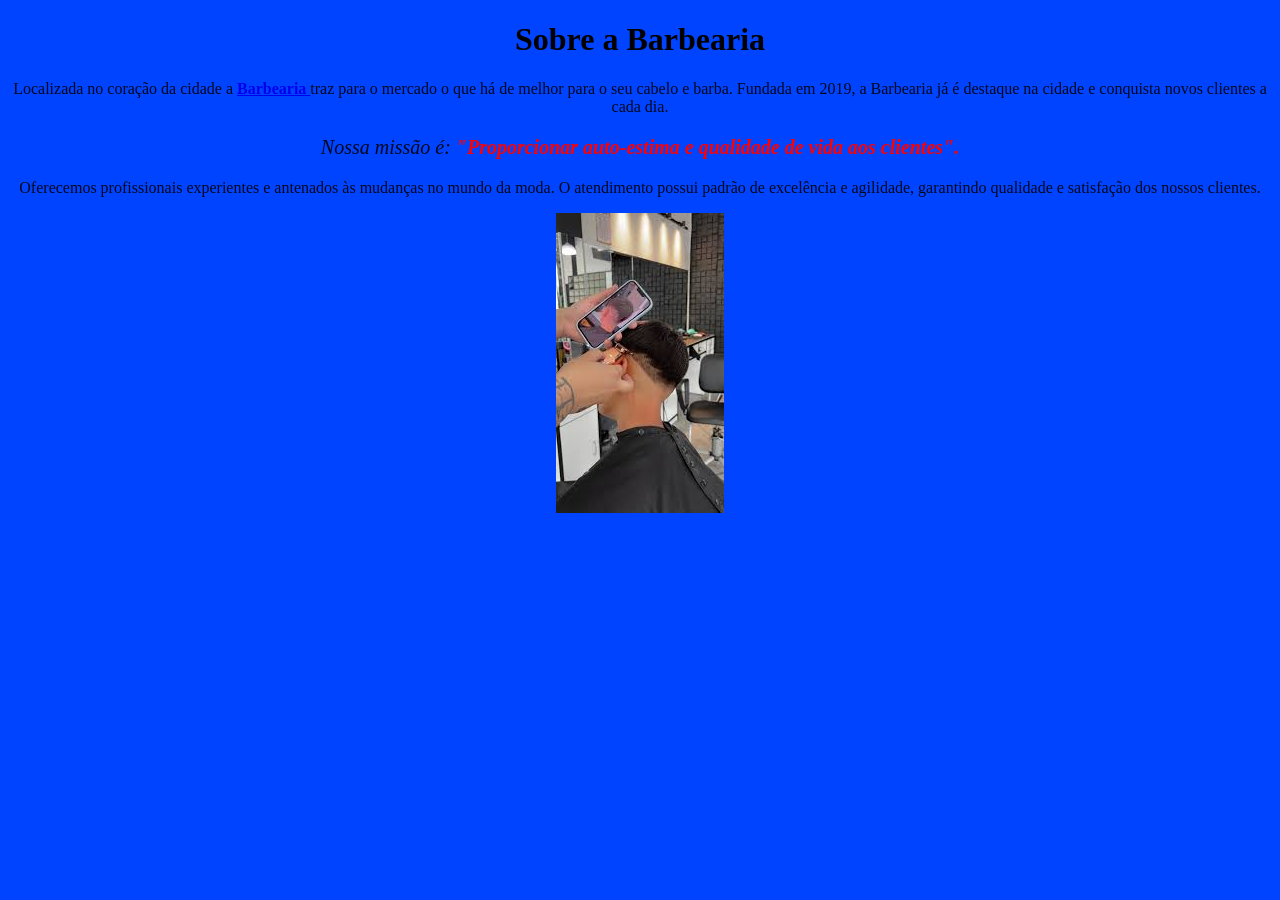
==== index.html @ 309955a8 "finalizando" ====
<!DOCTYPE html>
<html lang="PT-br">
<head>
    <meta charset="UTF-8">
    <meta name="viewport" content="width=device-width, initial-scale=1.0">
    <title>Barbearia</title>
    <link rel="stylesheet" href="style.css">
</head>

<body>

    <h1 style="text-align:center">Sobre a Barbearia</h1>   
    <p>Localizada no coração da cidade a 
        <strong><a href="https://share.google/sTjBnJZgBVjcZ43Ii">Barbearia </a></strong>traz para o mercado o que há de melhor para o seu cabelo e barba. Fundada em 2019, a Barbearia já é destaque na cidade e conquista novos clientes a cada dia.</p>   
    <p style="font-size: 20px"><em>Nossa missão é: <strong>"Proporcionar auto-estima e qualidade de vida aos clientes".</strong></em></p>
    <p>Oferecemos profissionais experientes e antenados às mudanças no mundo da moda. O atendimento possui padrão de excelência e agilidade, garantindo qualidade e satisfação dos nossos clientes.</p>
 <div style="text-align:center"><img src="corte.png" alt=""></div>





</body>
</html>
---- style.css ----
body{
    background: #0044ff;
}
p{
    text-align: center;
    color: #000000e3;
}

em strong{
    color: #ff0000;
}
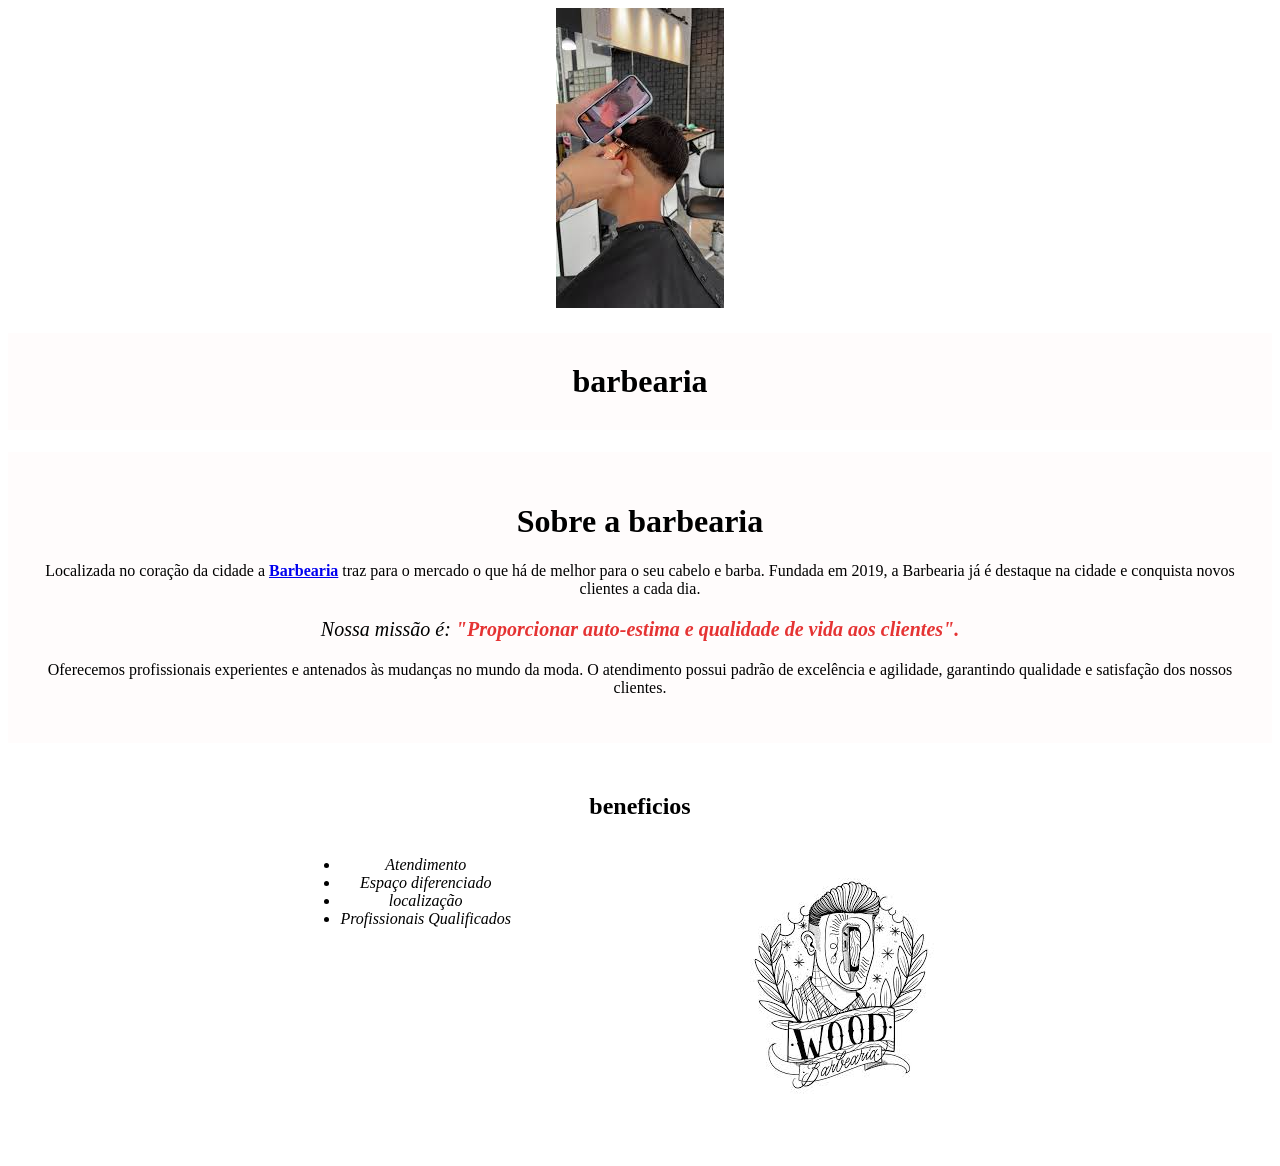
==== commit 77d32d13: "finalizando" ====
--- a/index.html
+++ b/index.html
@@ -1,24 +1,44 @@
 <!DOCTYPE html>
-<html lang="PT-br">
+<html lang="pt-BR">
+
 <head>
     <meta charset="UTF-8">
-    <meta name="viewport" content="width=device-width, initial-scale=1.0">
     <title>Barbearia</title>
     <link rel="stylesheet" href="style.css">
 </head>
 
 <body>
+    <center><img src="corte.png" </center>
+    <header>
+        <h1 class="titulo principal"> barbearia</h1>
+    </header>
+        <div class="principal">
+            <h1>Sobre a barbearia</h1>
+            <p>Localizada no coração da cidade a <strong><a
+                        href="https://share.google/ajmPUVkMjm0ef8jnF">Barbearia</a></strong> traz para o mercado o que
+                há
+                de melhor para o seu cabelo e barba. Fundada em 2019, a Barbearia já é destaque na cidade e
+                conquista novos clientes a cada dia.</p>
 
-    <h1 style="text-align:center">Sobre a Barbearia</h1>   
-    <p>Localizada no coração da cidade a 
-        <strong><a href="https://share.google/sTjBnJZgBVjcZ43Ii">Barbearia </a></strong>traz para o mercado o que há de melhor para o seu cabelo e barba. Fundada em 2019, a Barbearia já é destaque na cidade e conquista novos clientes a cada dia.</p>   
-    <p style="font-size: 20px"><em>Nossa missão é: <strong>"Proporcionar auto-estima e qualidade de vida aos clientes".</strong></em></p>
-    <p>Oferecemos profissionais experientes e antenados às mudanças no mundo da moda. O atendimento possui padrão de excelência e agilidade, garantindo qualidade e satisfação dos nossos clientes.</p>
- <div style="text-align:center"><img src="corte.png" alt=""></div>
+            <p id="missao"><em>Nossa missão é: <strong>"Proporcionar auto-estima e qualidade de vida aos
+                        clientes".</strong></em></p>
 
+            <p>Oferecemos profissionais experientes e antenados às mudanças no mundo da moda. O atendimento possui
+                padrão
+                de excelência e agilidade, garantindo qualidade e satisfação dos nossos clientes.</p>
+        </div>
+        <div class="beneficios">
+            <h2>beneficios</h2>
 
+            <ul>
+                <li class="itens">Atendimento</li>
+                <li class="itens">Espaço diferenciado</li>
+                <li class="itens">localização</li>
+                <li class="itens">Profissionais Qualificados</li>
+            </ul>
 
+            <img src="beneficios.jpg" class="beneficios">
+        </div>
+</body>
 
-
-</body>
-</html>
+</html>
--- a/style.css
+++ b/style.css
@@ -1,11 +1,46 @@
-body{
-    background: #0044ff;
+body {
+    background: #ffffffcc;
+}
+
+.principal {
+    background: #fffcfccc;
+    padding: 30px;
+}
+
+.itens{
+    font-style: italic;
+}
+
+.beneficios{
+    background: #ffffff;
+    padding: 30px;
+}
+h2{
+    text-align: center;
+}
+
+ul{
+    display: inline-block;
+    vertical-align: top;
+    width: 20;
+    margin-right: 15%;
+}
+.imgbeneficios{
+    width:50%
 }
 p{
     text-align: center;
-    color: #000000e3;
+}
+em strong{
+    color: #df0000cc
+}
+#banner{
+    width:00
+}
+h1{
+    text-align: center;
 }
 
-em strong{
-    color: #ff0000;
+#missao{
+    font-size: 20px;
 }
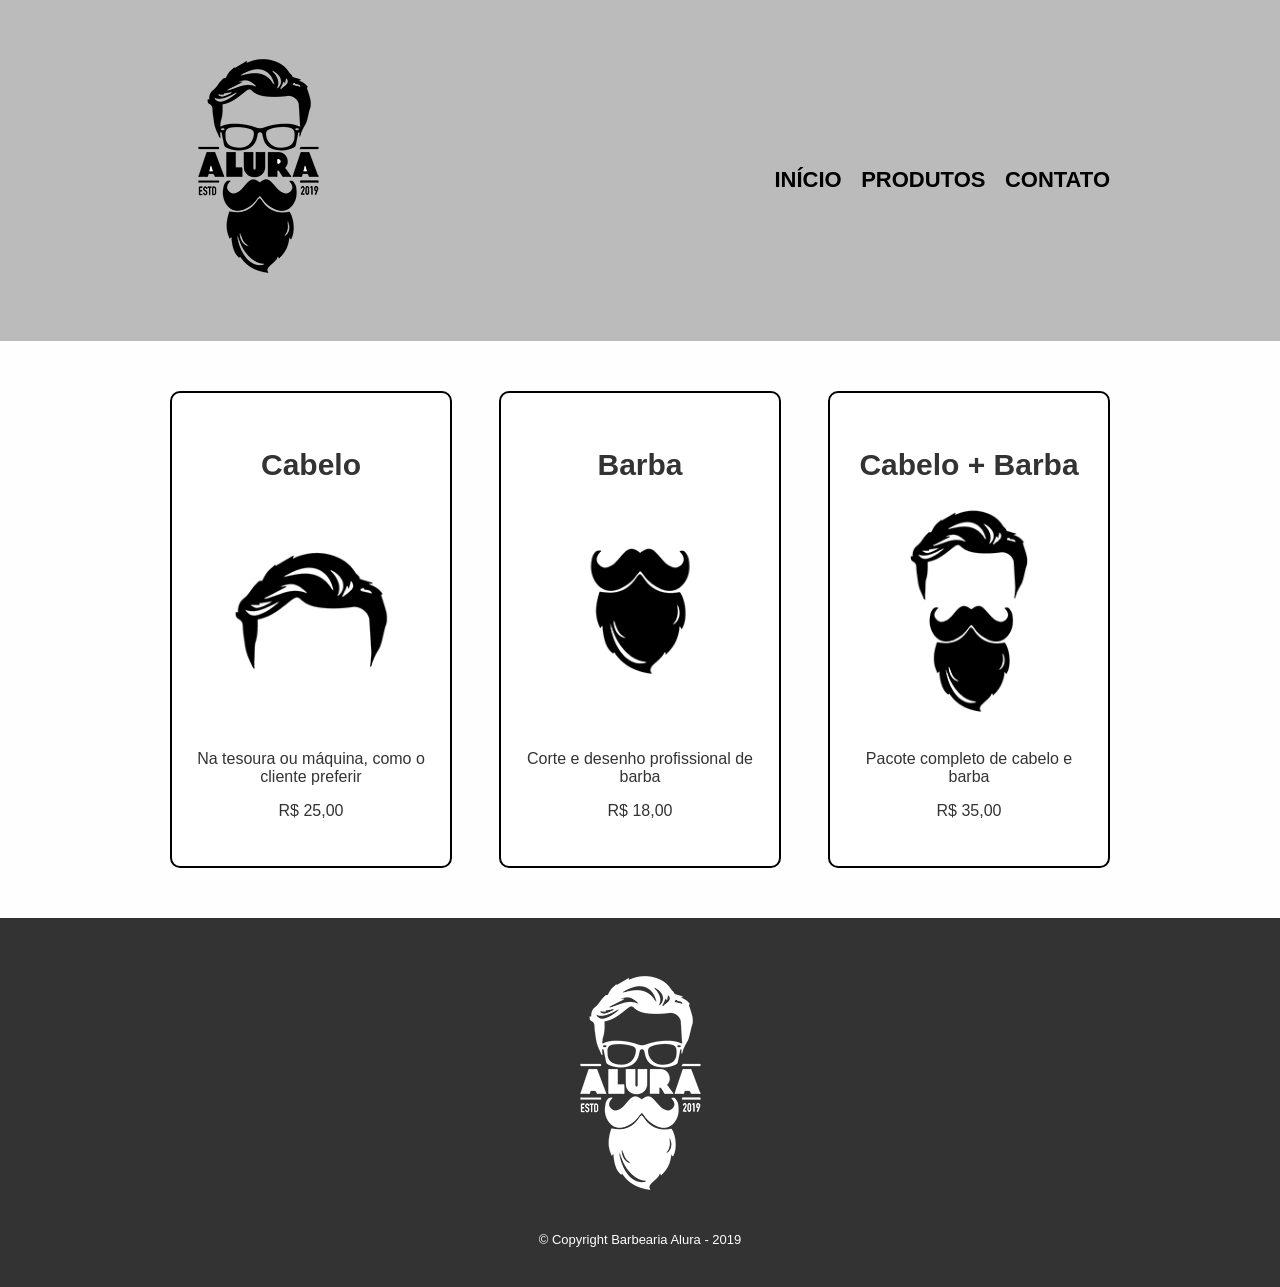
==== commit 6f21d4d9: ".." ====
--- a/index.html
+++ b/index.html
@@ -1,44 +1,62 @@
 <!DOCTYPE html>
-<html lang="pt-BR">
-
+<html lang="pt-br">
 <head>
     <meta charset="UTF-8">
-    <title>Barbearia</title>
+    <meta name="viewport" content="width=device-width, initial-scale=1.0">
+    <title>Produtos - Barbearia Alura</title>
+    <link rel="stylesheet" href="reset.css">
+    <link rel="stylesheet" href="style.css">
+<!DOCTYPE html>
+<html lang="pt-br">
+<head>
+    <meta charset="UTF-8">
+    <title>produtos</title>
     <link rel="stylesheet" href="style.css">
 </head>
+<body>
 
-<body>
-    <center><img src="corte.png" </center>
     <header>
-        <h1 class="titulo principal"> barbearia</h1>
+        <div class="caixa">
+            <h1><img src="logo.png" alt="Logo da Barbearia Alura"></h1>
+            <nav>
+                <ul>
+                    <li><a href="produto.html">Início</a></li>
+                    <li><a href="index.html">Produtos</a></li>
+                    <li><a href="contatos.html">Contato</a></li>
+                </ul>
+            </nav>
+        </div>
     </header>
-        <div class="principal">
-            <h1>Sobre a barbearia</h1>
-            <p>Localizada no coração da cidade a <strong><a
-                        href="https://share.google/ajmPUVkMjm0ef8jnF">Barbearia</a></strong> traz para o mercado o que
-                há
-                de melhor para o seu cabelo e barba. Fundada em 2019, a Barbearia já é destaque na cidade e
-                conquista novos clientes a cada dia.</p>
 
-            <p id="missao"><em>Nossa missão é: <strong>"Proporcionar auto-estima e qualidade de vida aos
-                        clientes".</strong></em></p>
+    <main>
+        <ul class="produtos">
+            <li>
+                <h2>Cabelo</h2>
+                <img src="cabelo.jpg" alt="Corte de cabelo">
+                <p class="produto-descricao">Na tesoura ou máquina, como o cliente preferir</p>
+                <p class="produto-preco">R$ 25,00</p>
+            </li>
 
-            <p>Oferecemos profissionais experientes e antenados às mudanças no mundo da moda. O atendimento possui
-                padrão
-                de excelência e agilidade, garantindo qualidade e satisfação dos nossos clientes.</p>
-        </div>
-        <div class="beneficios">
-            <h2>beneficios</h2>
+            <li>
+                <h2>Barba</h2>
+                <img src="barba.jpg" alt="Corte de barba">
+                <p class="produto-descricao">Corte e desenho profissional de barba</p>
+                <p class="produto-preco">R$ 18,00</p>
+            </li>
 
-            <ul>
-                <li class="itens">Atendimento</li>
-                <li class="itens">Espaço diferenciado</li>
-                <li class="itens">localização</li>
-                <li class="itens">Profissionais Qualificados</li>
-            </ul>
+            <li>
+                <h2>Cabelo + Barba</h2>
+                <img src="cabelo+barba.jpg" alt="Cabelo e barba">
+                <p class="produto-descricao">Pacote completo de cabelo e barba</p>
+                <p class="produto-preco">R$ 35,00</p>
+            </li>
+        </ul>
+    </main>
 
-            <img src="beneficios.jpg" class="beneficios">
-        </div>
+    <footer>
+        <img src="logo-branco.png" alt="Logo branca Barbearia Alura">
+        <p class="copyright">&copy; Copyright Barbearia Alura - 2019</p>
+    </footer>
+
 </body>
-
 </html>
--- a/style.css
+++ b/style.css
@@ -1,46 +1,230 @@
 body {
-    background: #ffffffcc;
+    font-family: 'Montserrat', sans-serif;
+    margin: 0;
+    padding: 0;
+    background: #FEFEFE;
+    color: #333333;
+}
+
+header {
+    background: #BBBBBB;
+    padding: 20px 0;
+}
+
+.caixa {
+    position: relative;
+    width: 940px;
+    margin: 0 auto;
+}
+
+nav {
+    position: absolute;
+    top: 110px;
+    right: 0;
+}
+
+nav li {
+    display: inline;
+    margin: 0 0 0 15px;
+}
+
+nav a {
+    text-transform: uppercase;
+    color: #000000;
+    font-weight: bold;
+    font-size: 22px;
+    text-decoration: none;
+}
+
+nav a:hover {
+    color: #C78C19;
+    text-decoration: underline;
+}
+
+.titulo-principal {
+    padding-left: 20px;
+    font-size: 2em;
+}
+
+#banner {
+    width: 100%;
 }
 
 .principal {
-    background: #fffcfccc;
-    padding: 30px;
-}
-
-.itens{
+    padding: 3em 0;
+    background: #FEFEFE;
+    width: 940px;
+    margin: 0 auto;
+}
+
+.titulo-centralizado {
+    text-align: center;
+    font-size: 2em;
+    margin: 0 0 1em;
+    clear: both;
+}
+
+.principal p {
+    margin: 0 0 1em;
+    text-align: center;
+    font-size: 18px;
+    line-height: 1.5;
+}
+
+.principal strong {
+    font-weight: bold;
+}
+
+.principal em {
     font-style: italic;
 }
 
-.beneficios{
-    background: #ffffff;
-    padding: 30px;
-}
-h2{
-    text-align: center;
-}
-
-ul{
+#missao {
+    font-size: 20px;
+    padding: 20px;
+    background: #777777;
+    color: #FFFFFF;
+    border-radius: 10px;
+}
+
+.beneficios {
+    padding: 3em 0;
+    background: #EEEEEE;
+}
+
+.beneficios .titulo-centralizado {
+    margin-bottom: 2em;
+}
+
+.beneficios ul {
+    width: 400px;
     display: inline-block;
     vertical-align: top;
-    width: 20;
-    margin-right: 15%;
-}
-.imgbeneficios{
-    width:50%
-}
-p{
-    text-align: center;
-}
-em strong{
-    color: #df0000cc
-}
-#banner{
-    width:00
-}
-h1{
-    text-align: center;
-}
-
-#missao{
-    font-size: 20px;
+    margin-left: 20%;
+}
+
+.itens {
+    font-size: 18px;
+    font-style: italic;
+    line-height: 1.5;
+    margin-bottom: 10px;
+}
+
+.itens:before {
+    content: "★ ";
+    color: #C78C19;
+}
+
+.imagembeneficios {
+    width: 60%;
+    max-width: 400px;
+    display: inline-block;
+    box-shadow: 10px 10px 10px #000000;
+    border-radius: 10px;
+}
+
+.produtos {
+    width: 940px;
+    margin: 0 auto;
+    padding: 50px 0;
+    display: flex;
+    justify-content: space-between;
+    list-style: none;
+}
+
+.produtos li {
+    background: #FFFFFF;
+    text-align: center;
+    width: 30%;
+    padding: 30px 20px;
+    box-sizing: border-box;
+    border: 2px solid #000000;
+    border-radius: 10px;
+}
+
+.produtos li:hover {
+    border-color: #C78C19;
+}
+
+.produtos li:active {
+    border-color: #088C19;
+}
+
+.produtos li:hover h2 {
+    font-size: 34px;
+}
+
+.produtos h2 {
+    font-size: 30px;
+    font-weight: bold;
+    margin-bottom: 10px;
+}
+
+.produtos img {
+    max-width: 100%;
+    border: 10%;
+}
+
+/* Adicione ou substitua isso no final do seu style.css */
+
+footer {
+    background: #333333;
+    text-align: center;
+    padding: 40px 0;
+}
+
+.copyright {
+    color: #FFFFFF;
+    font-size: 13px;
+    margin: 20px 0 0;
+}
+
+/* Estilos básicos para o formulário de Contato ficar bonito */
+form {
+    width: 940px;
+    margin: 40px auto;
+}
+
+form h1 {
+    font-size: 2em;
+    margin-bottom: 20px;
+    font-weight: bold;
+}
+
+fieldset {
+    border: none;
+    margin-bottom: 20px;
+}
+
+legend, form p {
+    font-size: 18px;
+    margin-bottom: 10px;
+}
+
+.input-texto {
+    display: block;
+    width: 100%;
+    padding: 10px;
+    font-size: 16px;
+    margin-bottom: 15px;
+    box-sizing: border-box;
+    border: 1px solid #CCCCCC;
+    border-radius: 5px;
+}
+
+textarea {
+    display: block;
+    width: 100%;
+    padding: 10px;
+    font-size: 16px;
+    box-sizing: border-box;
+    border: 1px solid #CCCCCC;
+    border-radius: 5px;
+}
+
+select {
+    padding: 10px;
+    font-size: 16px;
+    width: 200px;
+    border-radius: 5px;
 }
--- a/style.css
+++ b/style.css
@@ -1,46 +1,230 @@
 body {
-    background: #ffffffcc;
+    font-family: 'Montserrat', sans-serif;
+    margin: 0;
+    padding: 0;
+    background: #FEFEFE;
+    color: #333333;
+}
+
+header {
+    background: #BBBBBB;
+    padding: 20px 0;
+}
+
+.caixa {
+    position: relative;
+    width: 940px;
+    margin: 0 auto;
+}
+
+nav {
+    position: absolute;
+    top: 110px;
+    right: 0;
+}
+
+nav li {
+    display: inline;
+    margin: 0 0 0 15px;
+}
+
+nav a {
+    text-transform: uppercase;
+    color: #000000;
+    font-weight: bold;
+    font-size: 22px;
+    text-decoration: none;
+}
+
+nav a:hover {
+    color: #C78C19;
+    text-decoration: underline;
+}
+
+.titulo-principal {
+    padding-left: 20px;
+    font-size: 2em;
+}
+
+#banner {
+    width: 100%;
 }
 
 .principal {
-    background: #fffcfccc;
-    padding: 30px;
-}
-
-.itens{
+    padding: 3em 0;
+    background: #FEFEFE;
+    width: 940px;
+    margin: 0 auto;
+}
+
+.titulo-centralizado {
+    text-align: center;
+    font-size: 2em;
+    margin: 0 0 1em;
+    clear: both;
+}
+
+.principal p {
+    margin: 0 0 1em;
+    text-align: center;
+    font-size: 18px;
+    line-height: 1.5;
+}
+
+.principal strong {
+    font-weight: bold;
+}
+
+.principal em {
     font-style: italic;
 }
 
-.beneficios{
-    background: #ffffff;
-    padding: 30px;
-}
-h2{
-    text-align: center;
-}
-
-ul{
+#missao {
+    font-size: 20px;
+    padding: 20px;
+    background: #777777;
+    color: #FFFFFF;
+    border-radius: 10px;
+}
+
+.beneficios {
+    padding: 3em 0;
+    background: #EEEEEE;
+}
+
+.beneficios .titulo-centralizado {
+    margin-bottom: 2em;
+}
+
+.beneficios ul {
+    width: 400px;
     display: inline-block;
     vertical-align: top;
-    width: 20;
-    margin-right: 15%;
-}
-.imgbeneficios{
-    width:50%
-}
-p{
-    text-align: center;
-}
-em strong{
-    color: #df0000cc
-}
-#banner{
-    width:00
-}
-h1{
-    text-align: center;
-}
-
-#missao{
-    font-size: 20px;
+    margin-left: 20%;
+}
+
+.itens {
+    font-size: 18px;
+    font-style: italic;
+    line-height: 1.5;
+    margin-bottom: 10px;
+}
+
+.itens:before {
+    content: "★ ";
+    color: #C78C19;
+}
+
+.imagembeneficios {
+    width: 60%;
+    max-width: 400px;
+    display: inline-block;
+    box-shadow: 10px 10px 10px #000000;
+    border-radius: 10px;
+}
+
+.produtos {
+    width: 940px;
+    margin: 0 auto;
+    padding: 50px 0;
+    display: flex;
+    justify-content: space-between;
+    list-style: none;
+}
+
+.produtos li {
+    background: #FFFFFF;
+    text-align: center;
+    width: 30%;
+    padding: 30px 20px;
+    box-sizing: border-box;
+    border: 2px solid #000000;
+    border-radius: 10px;
+}
+
+.produtos li:hover {
+    border-color: #C78C19;
+}
+
+.produtos li:active {
+    border-color: #088C19;
+}
+
+.produtos li:hover h2 {
+    font-size: 34px;
+}
+
+.produtos h2 {
+    font-size: 30px;
+    font-weight: bold;
+    margin-bottom: 10px;
+}
+
+.produtos img {
+    max-width: 100%;
+    border: 10%;
+}
+
+/* Adicione ou substitua isso no final do seu style.css */
+
+footer {
+    background: #333333;
+    text-align: center;
+    padding: 40px 0;
+}
+
+.copyright {
+    color: #FFFFFF;
+    font-size: 13px;
+    margin: 20px 0 0;
+}
+
+/* Estilos básicos para o formulário de Contato ficar bonito */
+form {
+    width: 940px;
+    margin: 40px auto;
+}
+
+form h1 {
+    font-size: 2em;
+    margin-bottom: 20px;
+    font-weight: bold;
+}
+
+fieldset {
+    border: none;
+    margin-bottom: 20px;
+}
+
+legend, form p {
+    font-size: 18px;
+    margin-bottom: 10px;
+}
+
+.input-texto {
+    display: block;
+    width: 100%;
+    padding: 10px;
+    font-size: 16px;
+    margin-bottom: 15px;
+    box-sizing: border-box;
+    border: 1px solid #CCCCCC;
+    border-radius: 5px;
+}
+
+textarea {
+    display: block;
+    width: 100%;
+    padding: 10px;
+    font-size: 16px;
+    box-sizing: border-box;
+    border: 1px solid #CCCCCC;
+    border-radius: 5px;
+}
+
+select {
+    padding: 10px;
+    font-size: 16px;
+    width: 200px;
+    border-radius: 5px;
 }
